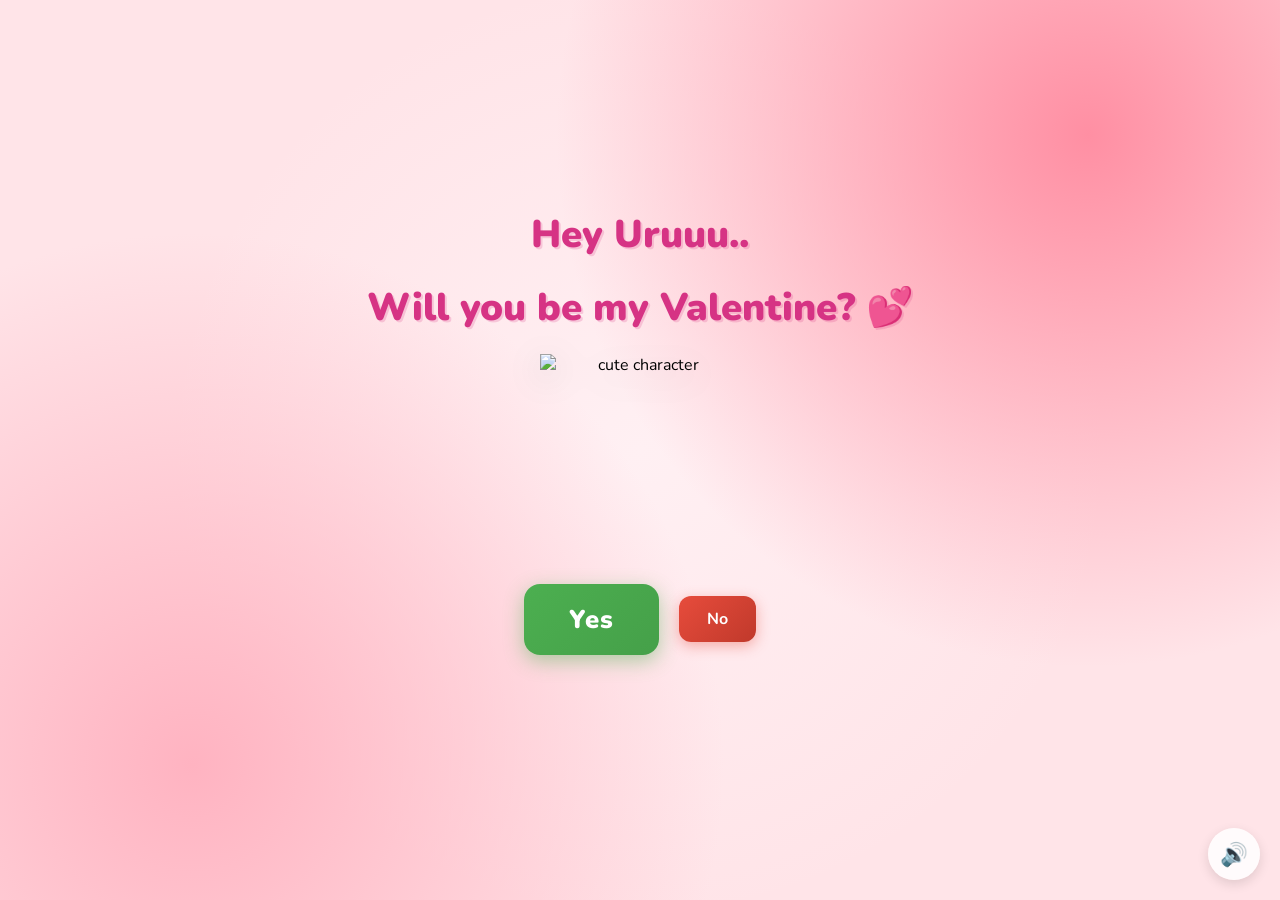
==== index.html @ ff27d7d1 "Customize messages" ====
<!DOCTYPE html>
<html lang="en">
<head>
    <meta charset="UTF-8">
    <meta name="viewport" content="width=device-width, initial-scale=1.0">
    <title>Will you be my Valentine? 💕</title>
    <link rel="preconnect" href="https://fonts.googleapis.com">
    <link href="https://fonts.googleapis.com/css2?family=Nunito:wght@400;700;800;900&display=swap" rel="stylesheet">
    <link rel="stylesheet" href="style.css">
</head>
<body>
    <div class="hearts-bg"></div>

    <div class="container">
        <h1>Hey Uruuu..</h1>
        <h1>Will you be my Valentine? 💕</h1>

        <div class="gif-container">
            <img id="cat-gif" src="https://media.tenor.com/EBV7OT7ACfwAAAAj/u-u-qua-qua-u-quaa.gif" alt="cute character">
        </div>

        <div class="buttons">
            <button id="yes-btn" onclick="handleYesClick()">Yes</button>
            <button id="no-btn" onclick="handleNoClick()">No</button>
        </div>
        <div id="tease-toast"></div>
    </div>

    <audio id="bg-music" loop autoplay muted>
        <source src="music/beabadoobee - Glue Song (Lyrics).mp3" type="audio/mpeg">
    </audio>

    <button id="music-toggle" onclick="toggleMusic()" title="Toggle music">🔊</button>

    <script src="script.js"></script>
</body>
</html>
---- style.css ----
* {
    margin: 0;
    padding: 0;
    box-sizing: border-box;
}

body {
    background-color: #FFE4E8;
    font-family: 'Nunito', sans-serif;
    min-height: 100vh;
    display: flex;
    justify-content: center;
    align-items: center;
    overflow: hidden;
    background-image:
        radial-gradient(circle at 15% 85%, #ffb3c1 0%, transparent 40%),
        radial-gradient(circle at 85% 15%, #ff8fa3 0%, transparent 40%),
        radial-gradient(circle at 50% 50%, #fff0f3 0%, transparent 60%);
}

/* Floating hearts background */
.hearts-bg {
    position: fixed;
    top: 0; left: 0; right: 0; bottom: 0;
    pointer-events: none;
    z-index: 0;
    overflow: hidden;
}

.hearts-bg::before,
.hearts-bg::after {
    content: '💕 💗 💖 💝 💓';
    position: absolute;
    font-size: 1.5rem;
    opacity: 0.15;
    animation: floatHearts 12s linear infinite;
    white-space: nowrap;
    top: 100%;
    left: 10%;
}

.hearts-bg::after {
    animation-delay: 6s;
    left: 60%;
    content: '💗 💕 💓 💖 💝';
}

@keyframes floatHearts {
    from { transform: translateY(0); opacity: 0.15; }
    to { transform: translateY(-110vh); opacity: 0; }
}

.container {
    position: relative;
    z-index: 1;
    text-align: center;
    padding: 40px 20px;
}

h1 {
    font-size: 2.4rem;
    color: #d63384;
    font-weight: 900;
    margin-bottom: 20px;
    text-shadow: 2px 2px 0px rgba(214, 51, 132, 0.2);
    animation: wiggle 2s ease-in-out infinite;
}

@keyframes wiggle {
    0%, 100% { transform: rotate(-1deg); }
    50% { transform: rotate(1deg); }
}

.gif-container {
    margin: 20px auto;
    display: flex;
    justify-content: center;
}

#cat-gif {
    width: 200px;
    height: 200px;
    object-fit: contain;
    filter: drop-shadow(0 8px 16px rgba(0,0,0,0.15));
    transition: opacity 0.3s ease;
}

.buttons {
    display: flex;
    gap: 20px;
    justify-content: center;
    align-items: center;
    margin-top: 30px;
    flex-wrap: wrap;
}

#yes-btn {
    background: linear-gradient(135deg, #4CAF50, #45a049);
    color: white;
    border: none;
    border-radius: 16px;
    font-size: 1.6rem;
    font-weight: 900;
    font-family: 'Nunito', sans-serif;
    padding: 18px 45px;
    cursor: pointer;
    transition: transform 0.15s, box-shadow 0.15s;
    box-shadow: 0 6px 20px rgba(76, 175, 80, 0.45);
    letter-spacing: 1px;
}

#yes-btn:hover {
    transform: scale(1.06) translateY(-2px);
    box-shadow: 0 10px 28px rgba(76, 175, 80, 0.55);
}

#yes-btn:active {
    transform: scale(0.98);
}

#no-btn {
    background: linear-gradient(135deg, #e74c3c, #c0392b);
    color: white;
    border: none;
    border-radius: 12px;
    font-size: 1rem;
    font-weight: 700;
    font-family: 'Nunito', sans-serif;
    padding: 12px 28px;
    cursor: pointer;
    transition: background 0.2s, left 0.25s ease, top 0.25s ease;
    box-shadow: 0 4px 14px rgba(231, 76, 60, 0.4);
}

#no-btn:hover {
    background: linear-gradient(135deg, #c0392b, #a93226);
}


#tease-toast {
    margin-top: 14px;
    font-size: 1rem;
    color: #d63384;
    font-weight: 700;
    font-style: italic;
    opacity: 0;
    transform: translateY(6px);
    transition: opacity 0.3s ease, transform 0.3s ease;
    min-height: 1.5rem;
}

#tease-toast.show {
    opacity: 1;
    transform: translateY(0);
}

/* Music toggle button */
#music-toggle {
    position: fixed;
    bottom: 20px;
    right: 20px;
    background: rgba(255, 255, 255, 0.85);
    border: none;
    border-radius: 50%;
    width: 52px;
    height: 52px;
    font-size: 1.4rem;
    cursor: pointer;
    backdrop-filter: blur(10px);
    box-shadow: 0 4px 12px rgba(0, 0, 0, 0.12);
    transition: transform 0.2s;
    z-index: 100;
}

#music-toggle:hover {
    transform: scale(1.1);
}

/* Yes page specific */
.yes-container h1.yes-title {
    font-size: 2.8rem;
    animation: bounceTitle 0.6s ease infinite alternate;
}

@keyframes bounceTitle {
    from { transform: translateY(0) rotate(-1deg); }
    to { transform: translateY(-12px) rotate(1deg); }
}

.yes-message {
    font-size: 1.4rem;
    color: #e91e8c;
    font-weight: 700;
    margin-top: 24px;
    animation: fadeIn 1s ease 0.5s both;
}

@keyframes fadeIn {
    from { opacity: 0; transform: translateY(10px); }
    to { opacity: 1; transform: translateY(0); }
}

.yes-container #cat-gif {
    width: 260px;
    height: 260px;
}

/* Mobile Responsiveness */
@media screen and (max-width: 600px) {
    h1 {
        font-size: 1.8rem;
    }

    .yes-container h1.yes-title {
        font-size: 2.2rem;
    }

    #cat-gif {
        width: 180px;
        height: 180px;
    }

    .yes-container #cat-gif {
        width: 220px;
        height: 220px;
    }

    #yes-btn {
        font-size: 1.4rem;
        padding: 15px 35px;
    }

    .yes-message {
        font-size: 1.2rem;
        padding: 0 20px;
    }

    .container {
        padding: 20px 15px;
    }
}
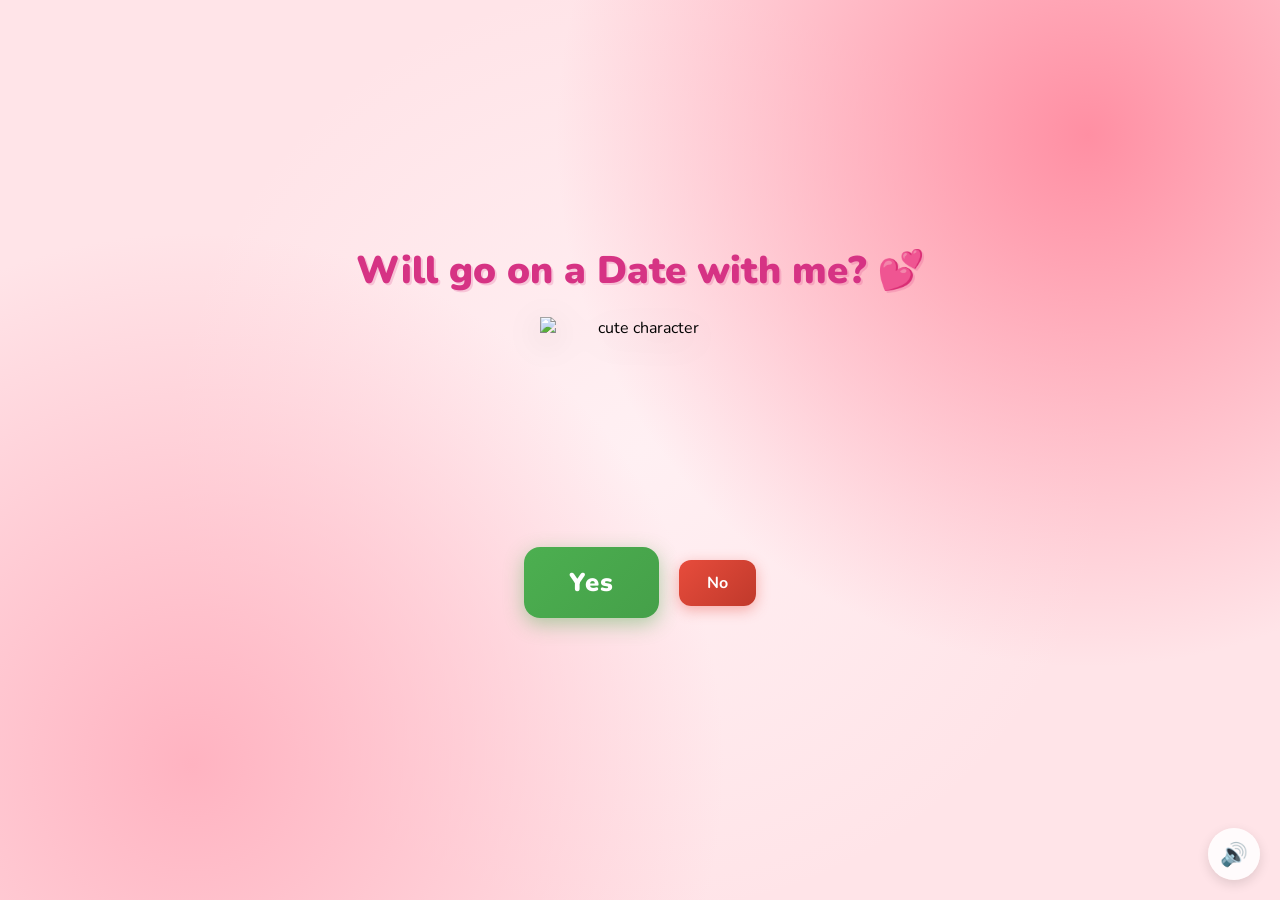
==== commit 2979e0cd: "Change Valentine message to date invitation" ====
--- a/index.html
+++ b/index.html
@@ -12,8 +12,7 @@
     <div class="hearts-bg"></div>
 
     <div class="container">
-        <h1>Hey Uruuu..</h1>
-        <h1>Will you be my Valentine? 💕</h1>
+        <h1>Will go on a Date with me? 💕</h1>
 
         <div class="gif-container">
             <img id="cat-gif" src="https://media.tenor.com/EBV7OT7ACfwAAAAj/u-u-qua-qua-u-quaa.gif" alt="cute character">
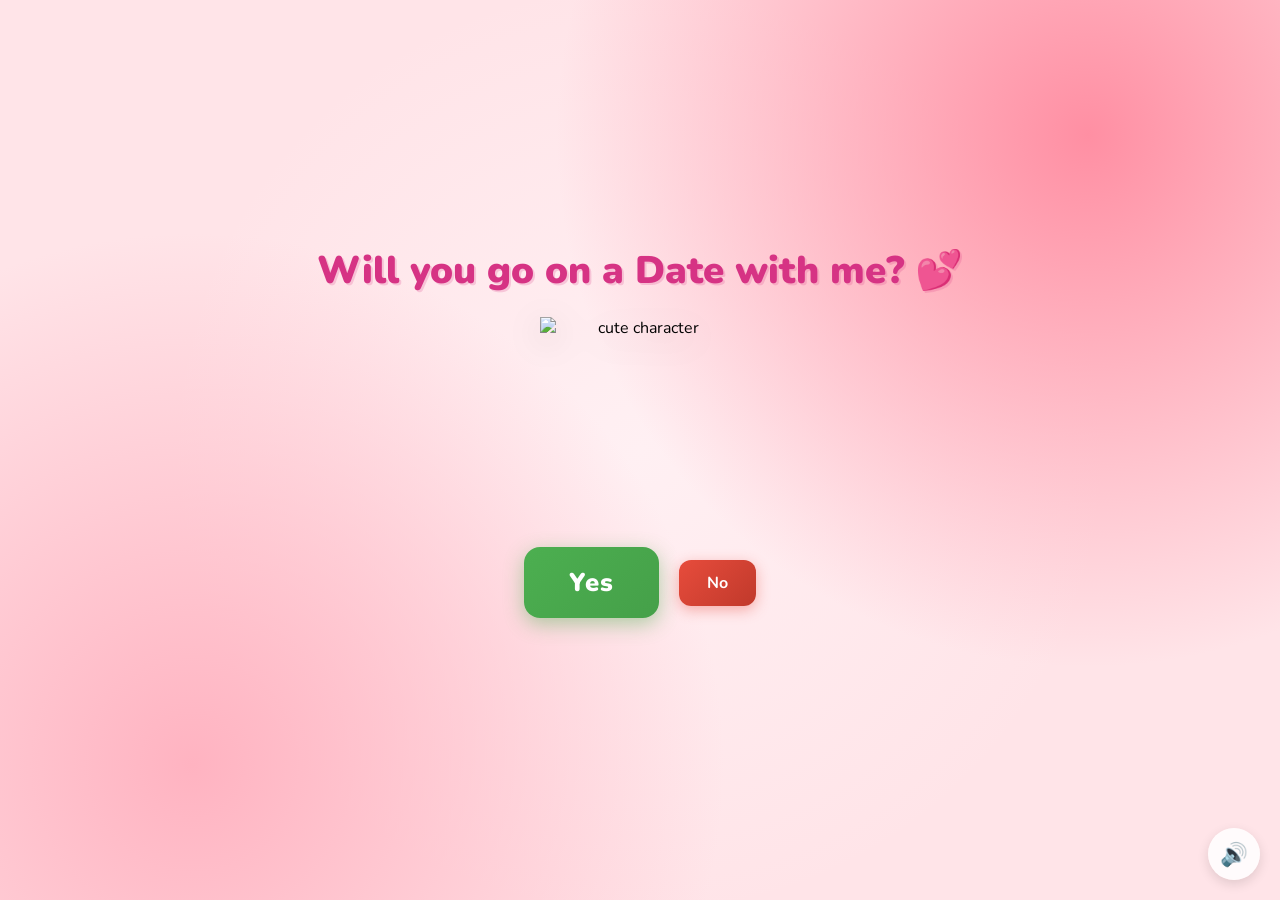
==== commit 662f2b6c: "Change header text for Valentine's message" ====
--- a/index.html
+++ b/index.html
@@ -12,7 +12,7 @@
     <div class="hearts-bg"></div>
 
     <div class="container">
-        <h1>Will go on a Date with me? 💕</h1>
+        <h1>Will you go on a Date with me? 💕</h1>
 
         <div class="gif-container">
             <img id="cat-gif" src="https://media.tenor.com/EBV7OT7ACfwAAAAj/u-u-qua-qua-u-quaa.gif" alt="cute character">
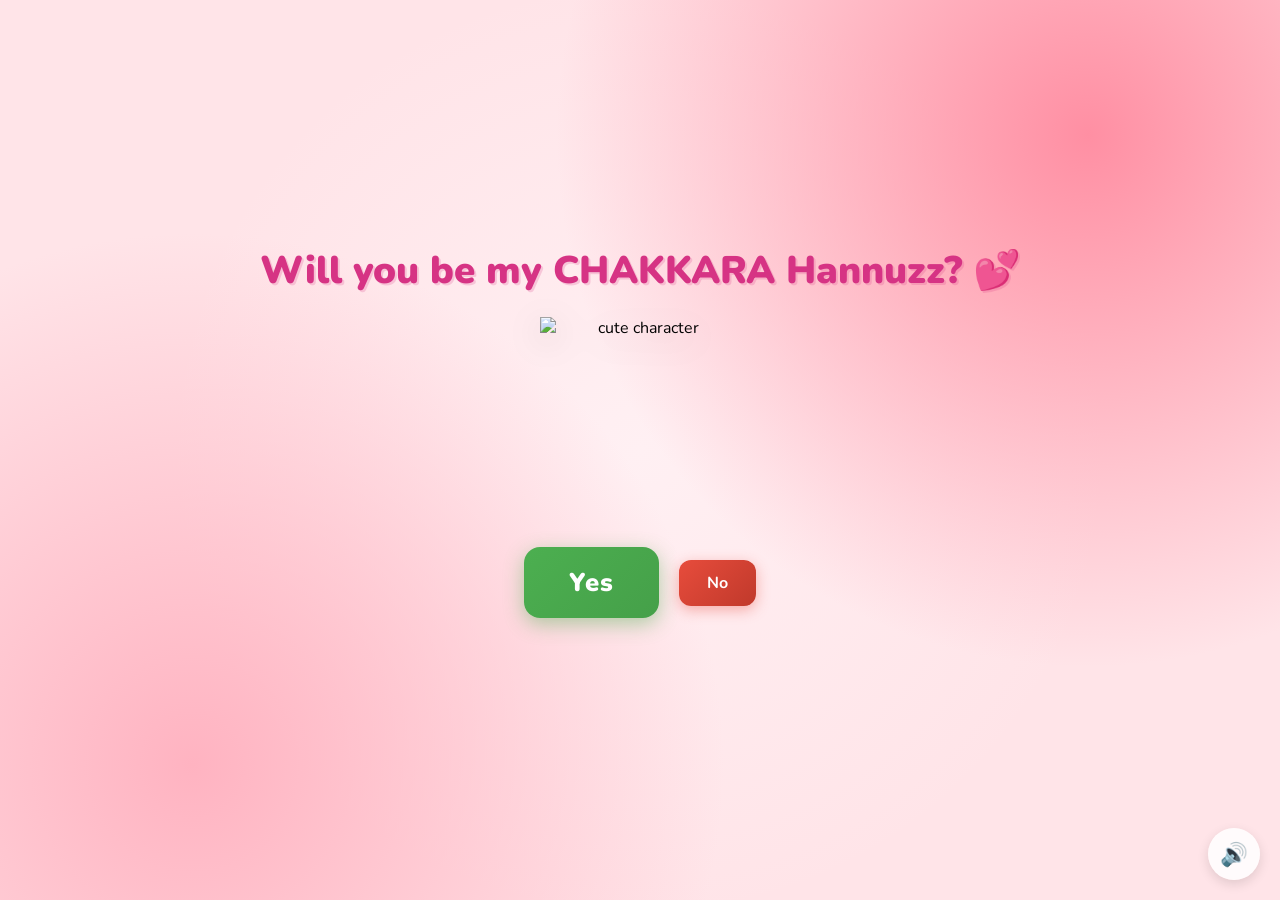
==== commit 1aa04f9d: "Update index.html" ====
--- a/index.html
+++ b/index.html
@@ -3,7 +3,7 @@
 <head>
     <meta charset="UTF-8">
     <meta name="viewport" content="width=device-width, initial-scale=1.0">
-    <title>Will you be my Valentine? 💕</title>
+    <title>Will you be my CHAKKARA Hannuzz? 💕</title>
     <link rel="preconnect" href="https://fonts.googleapis.com">
     <link href="https://fonts.googleapis.com/css2?family=Nunito:wght@400;700;800;900&display=swap" rel="stylesheet">
     <link rel="stylesheet" href="style.css">
@@ -12,7 +12,7 @@
     <div class="hearts-bg"></div>
 
     <div class="container">
-        <h1>Will you go on a Date with me? 💕</h1>
+        <h1>Will you be my CHAKKARA Hannuzz? 💕</h1>
 
         <div class="gif-container">
             <img id="cat-gif" src="https://media.tenor.com/EBV7OT7ACfwAAAAj/u-u-qua-qua-u-quaa.gif" alt="cute character">
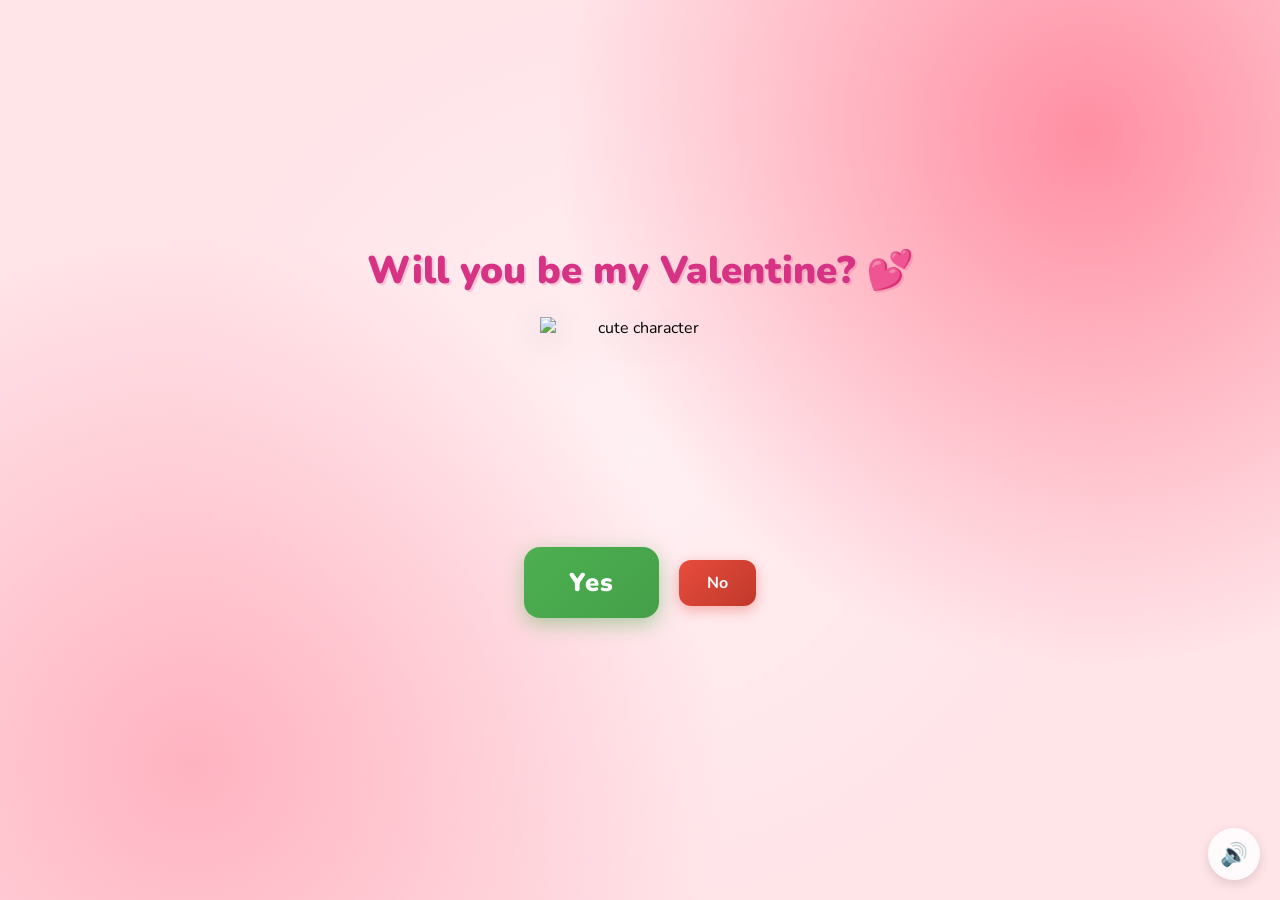
==== commit d072a9a1: "Update index.html" ====
--- a/index.html
+++ b/index.html
@@ -3,7 +3,7 @@
 <head>
     <meta charset="UTF-8">
     <meta name="viewport" content="width=device-width, initial-scale=1.0">
-    <title>Will you be my CHAKKARA Hannuzz? 💕</title>
+    <title>Will you be my Valentine? 💕</title>
     <link rel="preconnect" href="https://fonts.googleapis.com">
     <link href="https://fonts.googleapis.com/css2?family=Nunito:wght@400;700;800;900&display=swap" rel="stylesheet">
     <link rel="stylesheet" href="style.css">
@@ -12,7 +12,7 @@
     <div class="hearts-bg"></div>
 
     <div class="container">
-        <h1>Will you be my CHAKKARA Hannuzz? 💕</h1>
+        <h1>Will you be my Valentine? 💕</h1>
 
         <div class="gif-container">
             <img id="cat-gif" src="https://media.tenor.com/EBV7OT7ACfwAAAAj/u-u-qua-qua-u-quaa.gif" alt="cute character">
@@ -26,7 +26,7 @@
     </div>
 
     <audio id="bg-music" loop autoplay muted>
-        <source src="music/beabadoobee - Glue Song (Lyrics).mp3" type="audio/mpeg">
+        <source src="music/New_Project.mp3" type="audio/mpeg">
     </audio>
 
     <button id="music-toggle" onclick="toggleMusic()" title="Toggle music">🔊</button>
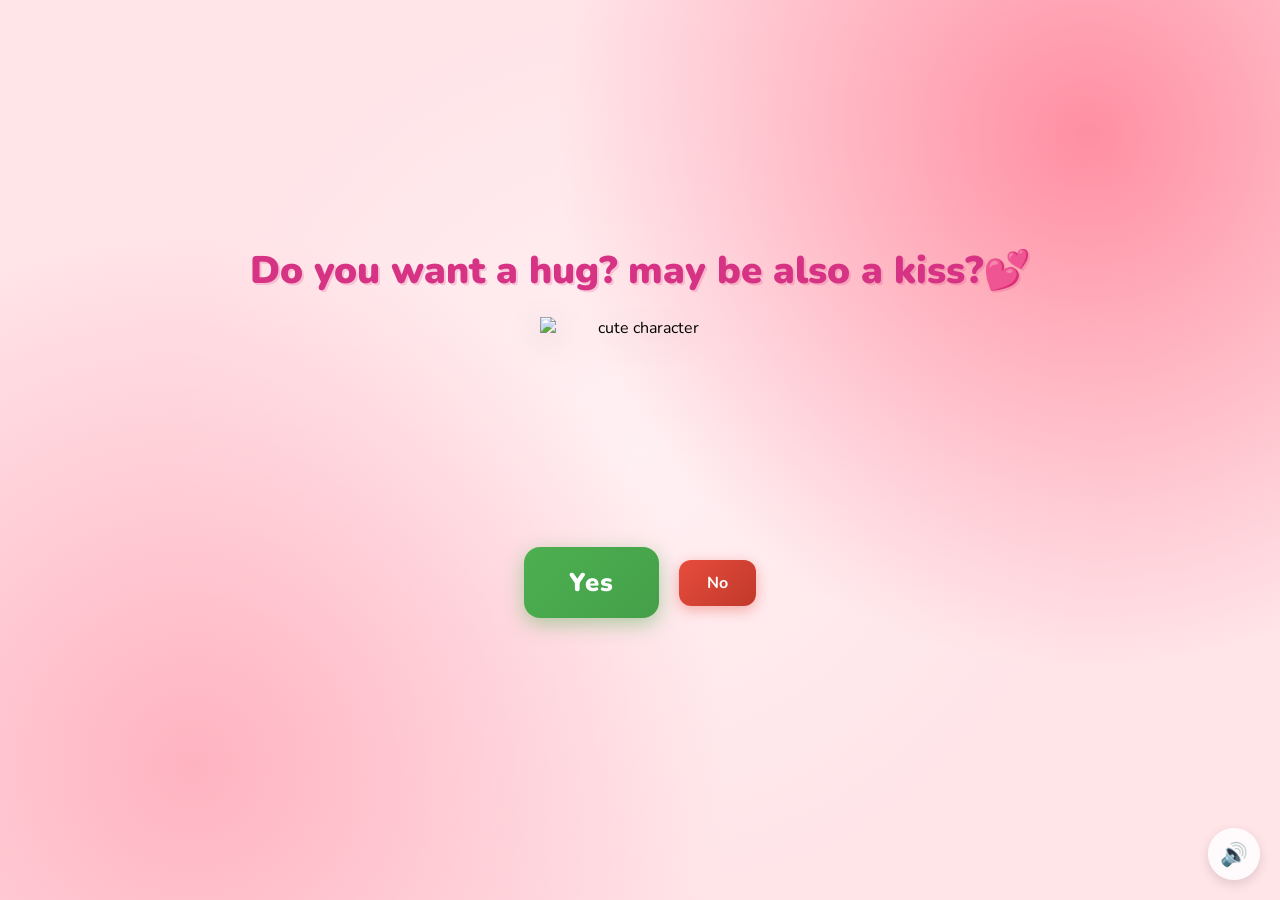
==== commit a0c805d9: "memmiee" ====
--- a/index.html
+++ b/index.html
@@ -3,7 +3,7 @@
 <head>
     <meta charset="UTF-8">
     <meta name="viewport" content="width=device-width, initial-scale=1.0">
-    <title>Will you be my Valentine? 💕</title>
+    <title>Do you want a hug? may be also a kiss? 💕</title>
     <link rel="preconnect" href="https://fonts.googleapis.com">
     <link href="https://fonts.googleapis.com/css2?family=Nunito:wght@400;700;800;900&display=swap" rel="stylesheet">
     <link rel="stylesheet" href="style.css">
@@ -12,7 +12,7 @@
     <div class="hearts-bg"></div>
 
     <div class="container">
-        <h1>Will you be my Valentine? 💕</h1>
+        <h1> Do you want a hug? may be also a kiss?💕</h1>
 
         <div class="gif-container">
             <img id="cat-gif" src="https://media.tenor.com/EBV7OT7ACfwAAAAj/u-u-qua-qua-u-quaa.gif" alt="cute character">
@@ -26,7 +26,7 @@
     </div>
 
     <audio id="bg-music" loop autoplay muted>
-        <source src="music/New_Project.mp3" type="audio/mpeg">
+        <source src="music/beabadoobee - Glue Song (Lyrics).mp3" type="audio/mpeg">
     </audio>
 
     <button id="music-toggle" onclick="toggleMusic()" title="Toggle music">🔊</button>
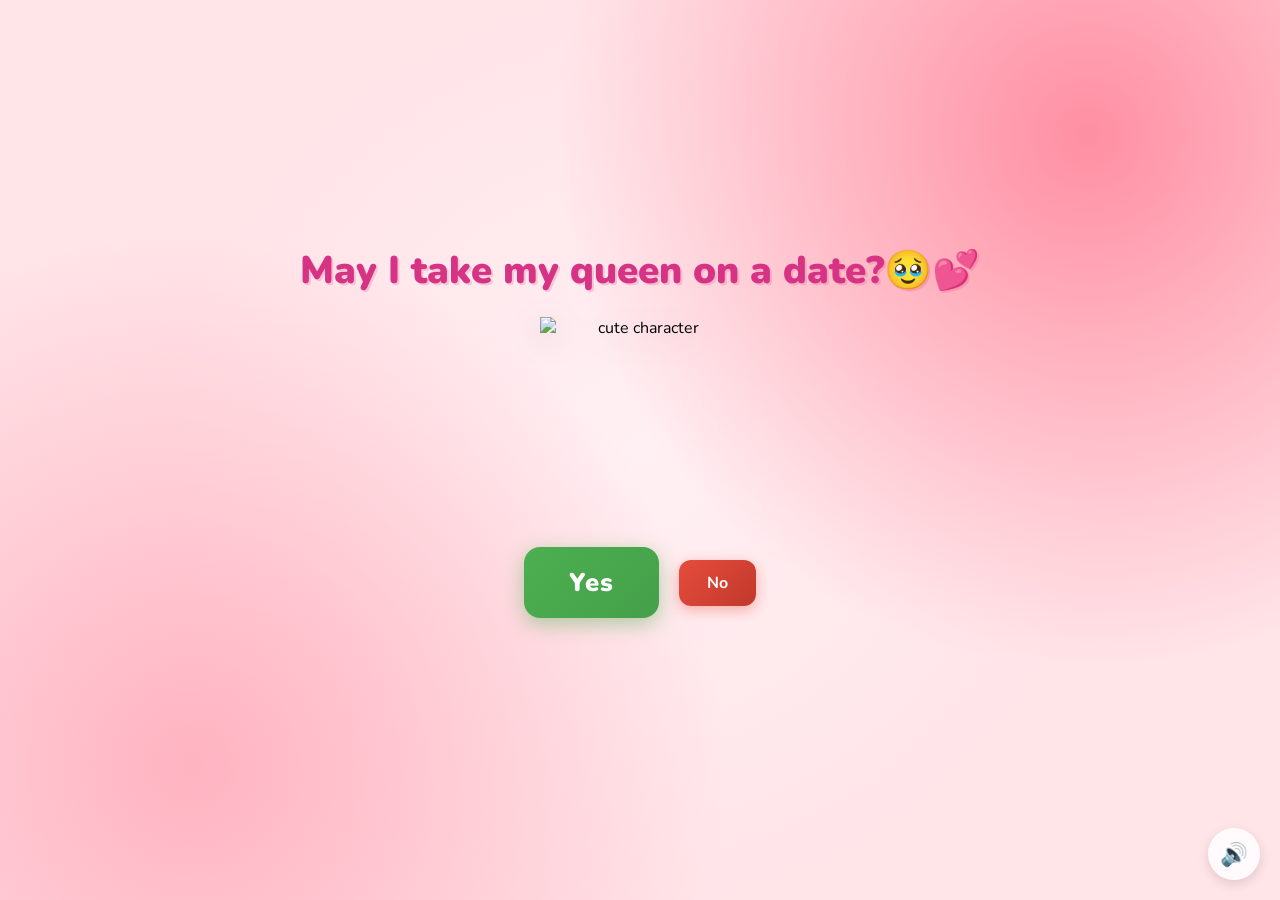
==== commit dbe41247: "Merge a674d72bbb455e86c59f927b00ae5909f482c22b into 5b126ec9c4c30b8725d43f0752f5c66dd34b99fa" ====
--- a/index.html
+++ b/index.html
@@ -3,7 +3,7 @@
 <head>
     <meta charset="UTF-8">
     <meta name="viewport" content="width=device-width, initial-scale=1.0">
-    <title>Do you want a hug? may be also a kiss? 💕</title>
+    <title>May I take my queen on a date?🥹💕</title>
     <link rel="preconnect" href="https://fonts.googleapis.com">
     <link href="https://fonts.googleapis.com/css2?family=Nunito:wght@400;700;800;900&display=swap" rel="stylesheet">
     <link rel="stylesheet" href="style.css">
@@ -12,7 +12,7 @@
     <div class="hearts-bg"></div>
 
     <div class="container">
-        <h1> Do you want a hug? may be also a kiss?💕</h1>
+        <h1>May I take my queen on a date?🥹💕</h1>
 
         <div class="gif-container">
             <img id="cat-gif" src="https://media.tenor.com/EBV7OT7ACfwAAAAj/u-u-qua-qua-u-quaa.gif" alt="cute character">
